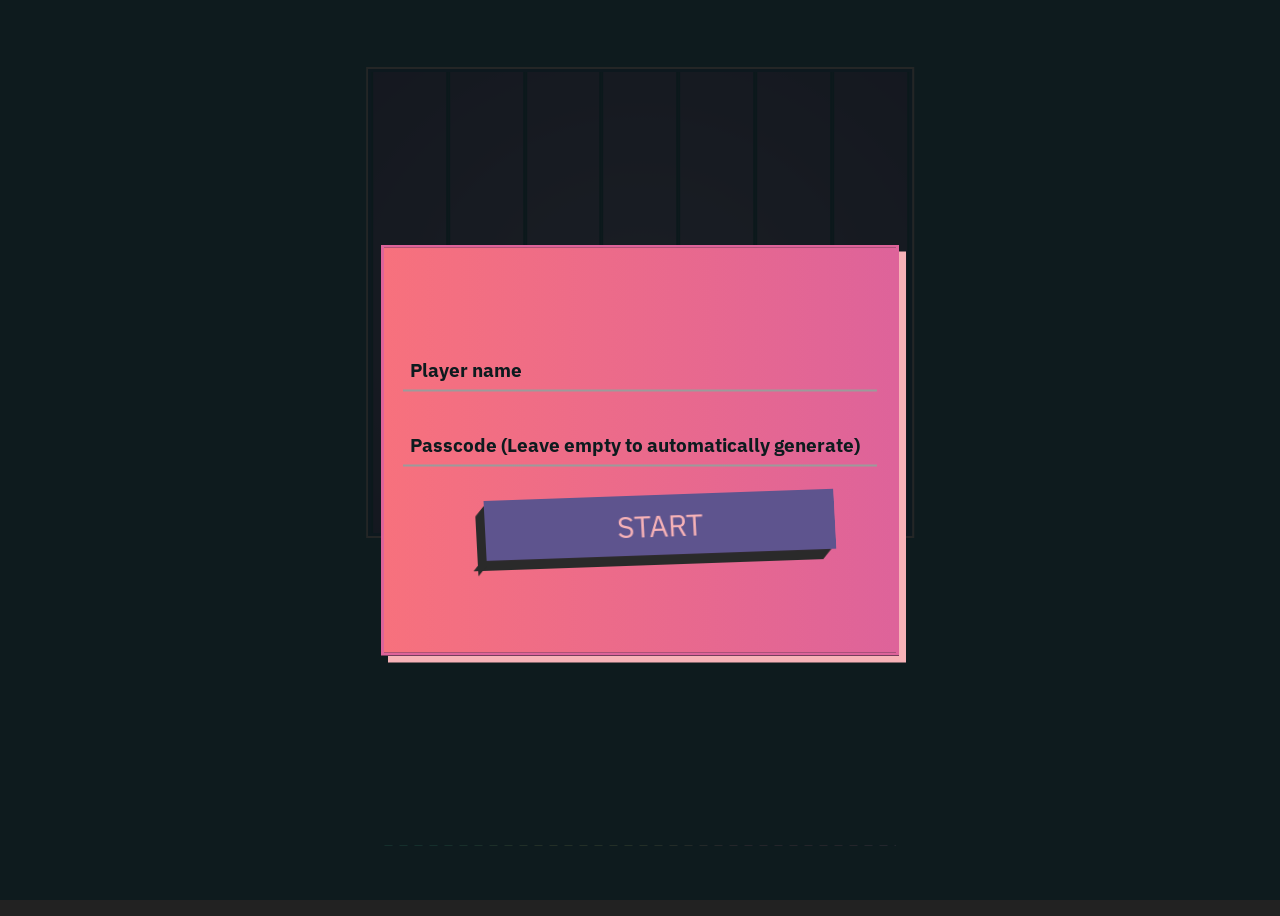
==== Client/index.html @ e77ac41f "initial commit" ====
<!DOCTYPE html>
<html>

<head>
    <meta charset='utf-8'>
    <title>Connect Four -face</title>
    <meta name='viewport' content='width=device-width, initial-scale=1'>
    <link rel='stylesheet' href='main.css'>
    <link rel="stylesheet" href="https://fonts.googleapis.com/css?family=IBM%20Plex%20Sans">
</head>

<body>
    <div class="overlay">
        <div id="popUpForm" class="popUpForm">
            <input type="text" id="nameInputText" class="inputText" placeholder="Player name">
            <input type="text" id="codeInputText" class="inputText"
                placeholder="Passcode (Leave empty to automatically generate)">
            <div>
                <ul>
                    <li>
                        <a href="#">
                            <span onclick="startConnection()"></span>
                            <span onclick="startConnection()"></span>
                            <span onclick="startConnection()"></span>
                            <span onclick="startConnection()"></span>
                            <span class="popUpBtn" onclick="startConnection()">START</span>
                        </a>
                    </li>
                </ul>
            </div>
        </div>
    </div>


    <div class="UI">
        <div id=tableBody class="box">
            <div id=tableCol0 class="tableCol" onclick="sendChoice(0)">
            </div>
            <div id=tableCol1 class="tableCol" onclick="sendChoice(1)">
            </div>
            <div id=tableCol2 class="tableCol" onclick="sendChoice(2)">
            </div>
            <div id=tableCol3 class="tableCol" onclick="sendChoice(3)">
            </div>
            <div id=tableCol4 class="tableCol" onclick="sendChoice(4)">
            </div>
            <div id=tableCol5 class="tableCol" onclick="sendChoice(5)">
            </div>
            <div id=tableCol6 class="tableCol" onclick="sendChoice(6)">
            </div>
        </div>

        <h1 id="info" class="info"></h1>
    </div>
    <script src="https://ajax.googleapis.com/ajax/libs/jquery/3.5.1/jquery.min.js"></script>
    <script type="text/javascript" src="main.js"></script>
</body>

</html>
---- Client/main.css ----
.overlay {
  z-index: 10;
  position: fixed;
  display: block;
  width: 100%;
  height: 100%;
  top: 0;
  left: 0;
  right: 0;
  bottom: 0;
  background-color: rgb(13, 27, 30, 0.9);
}

.popUpForm {
  position: fixed;
  top: 50vh;
  left: 50vw;
  transform: translate(-50%, -50%);
  height: 45vh;
  width: 40vw;
  border: 3px solid #DE639A;
  box-shadow: 7px 7px 0px #F7B2B7;
  display: flex;
  flex-direction: column;
  justify-content: center;
  align-items: center;
  background-image: linear-gradient(to right, #F7717D, #DE639A)
}

.inputText {
  font-family: inherit;
  width: 90%;
  margin: 16px;
  border: 0;
  border-bottom: 2px solid #9b9b9b;
  outline: 0;
  font-size: 1.3rem;
  font-weight: 900;
  color: #0D1B1E;
  padding: 7px;
  background: transparent;
  transition: border-color 0.2s;
}

.inputText::placeholder {
  font-size: 1.2rem;
  font-weight: 900;
  transition: .5s;
  color: #0D1B1E;
}

ul {
  position: relative;
  display: flex;
  transform: rotate(-2deg) skew(1deg);
  transform-style: preserve-3d;
}

ul li {
  position: relative;
  list-style: none;
  width: 350px;
  height: 60px;
  margin: 0px 40px;
}

ul li:before {
  content: '';
  position: absolute;
  bottom: -10px;
  left: -5px;
  width: 100%;
  height: 10px;
  background: #2a2a2a;
  transform-origin: top;
  transform: skewX(-41deg);
}

ul li:after {
  content: '';
  position: absolute;
  top: 5px;
  left: -9px;
  width: 9px;
  height: 100%;
  background: #2a2a2a;
  transform-origin: right;
  transform: skewY(-49deg);
}

ul li span {
  position: absolute;
  top: 0;
  left: 0;
  width: 100%;
  height: 100%;
  display: flex !important;
  background: #5E548E;
  justify-content: center;
  align-items: center;
  color: #F7B2B7;
  font-size: 30px !important;
  transition: 1.5s ease-out;
}

ul li:hover span {
  z-index: 1000;
  transition: .3s;
  color: #F7B2B7;
  box-shadow: -1px 1px 1px rgba(0, 0, 0, .5);
}

ul li:hover span:nth-child(5) {
  transform: translate(20px, -20px);
  opacity: 1;
}

ul li:hover span:nth-child(4) {
  transform: translate(15px, -15px);
  opacity: .8;
}

ul li:hover span:nth-child(3) {
  transform: translate(10px, -10px);
  opacity: .6;
}

ul li:hover span:nth-child(2) {
  transform: translate(5px, -5px);
  opacity: .4;
}

ul li:hover span:nth-child(1) {
  transform: translate(0px, 0px);
  opacity: .2;
}

ul li:nth-child(1):hover span {
  background: #16001e !important;
}

body {
  display: flex;
  flex-direction: column;
  justify-content: center;
  align-items: center;
  min-height: 100vh;
  font-size: .8rem;
  background-color: #222222;
}



.tableCol {
  position: relative;
  display: flex;
  justify-content: flex-end;
  flex-direction: column;
  z-index: 2;
  top: 0px;
  left: 0px;
  width: 14%;
  height: 100%;
  border-left: 2px solid black;
  border-right: 2px solid black;
}

.tableCell{
  height: 14%;
  width: 95%;
  cursor: pointer;
  display: flex;
  justify-content: center;
  align-items: center;
  transition: all 1s ease;
}

.tableValueYell {
  height: 52%;
  width: 90%;
  background-image: linear-gradient(19deg, #fffd75 0%, #c7ff2b 100%);
  transition: all 0.5s ease;
  position: relative;
  display: flex;
  justify-content: center;
  align-items: center;
}
.tableValueRed {
  height: 52%;
  width: 90%;
  background-image: linear-gradient(19deg, #ff0000 0%, #ff4800 100%);
  transition: all 0.5s ease;
  position: relative;
  display: flex;
  justify-content: center;
  align-items: center;
}

.tableValueYell::before, .tableValueYell::after, .tableValueRed::before, .tableValueRed::after{
  content:"";
  position: absolute;
  background: inherit;
  width: 100%;
  height: 100%;
  border-radius: 0;
  transition: all 0.5s ease;
  display: flex;
  align-content: center;
  justify-content: center;
}

.tableValueYell::before , .tableValueRed::before {
  transform: rotateZ(60deg);
}
.tableValueYell::after, .tableValueRed::after {
  transform: rotateZ(-60deg);
}
.tableValueYell:hover, .tableValueRed:hover {
  border-radius: 50px;
}
.tableValueYell:hover::before, .tableValueYell:hover::after, .tableValueRed:hover::before, .tableValueRed:hover::after {
  border-radius: 50px;
}
.tableCell:hover{
  transform: rotateZ(180deg);
}



.UI {
  z-index: 1;
  position: absolute;
  height: 90vh;
  width: 80vw;
}

.info {
  position: absolute;
  bottom: 0%;
  left: 25%;
  width: 50%;
  height: fit-content;
  color: #ff86a6;
  text-align: center;
}

.info:after, .info:before {
  content: "";
  position: absolute;
  width: 100%;
  height: 1px;
  bottom: 0%;
  left: 0;
}

.info:before {
  background: linear-gradient(90deg, #10111F 0%, #10111F 50%, transparent 50%, transparent 100%);
  background-size: 15px;
  background-position: center;
  z-index: 1;
}

.info:after {
  transition: opacity 0.3s ease, animation 0.3s ease;
  background: linear-gradient(to right, #62efab 5%, #F2EA7D 15%, #F2EA7D 25%, #FF8797 35%, #FF8797 45%, #e1a4f4 55%, #e1a4f4 65%, #82fff4 75%, #82fff4 85%, #62efab 95%);
  background-size: 200%;
  background-position: 0%;
  animation: bar 15s linear infinite;
}

@keyframes bar {
  0% {
    background-position: 0%;
  }
  100% {
    background-position: 200%;
  }
}

html {
  font-family: IBM Plex Sans;
  color: #0D1B1E;
}

.box {
  width: 42vw;
  height: 36vw;
  z-index: -1;
  display: flex;
  flex-direction: row;
  position: relative;
  top: 2%;
  left: 50%;
  transform: translate3d(-50%, 0%, 0);
  background-image: radial-gradient(#973B5D 0%, #60002F 100%);
  border: 3px solid #16001E;
  box-shadow: 0 0 0 2px #FF8F75;
}
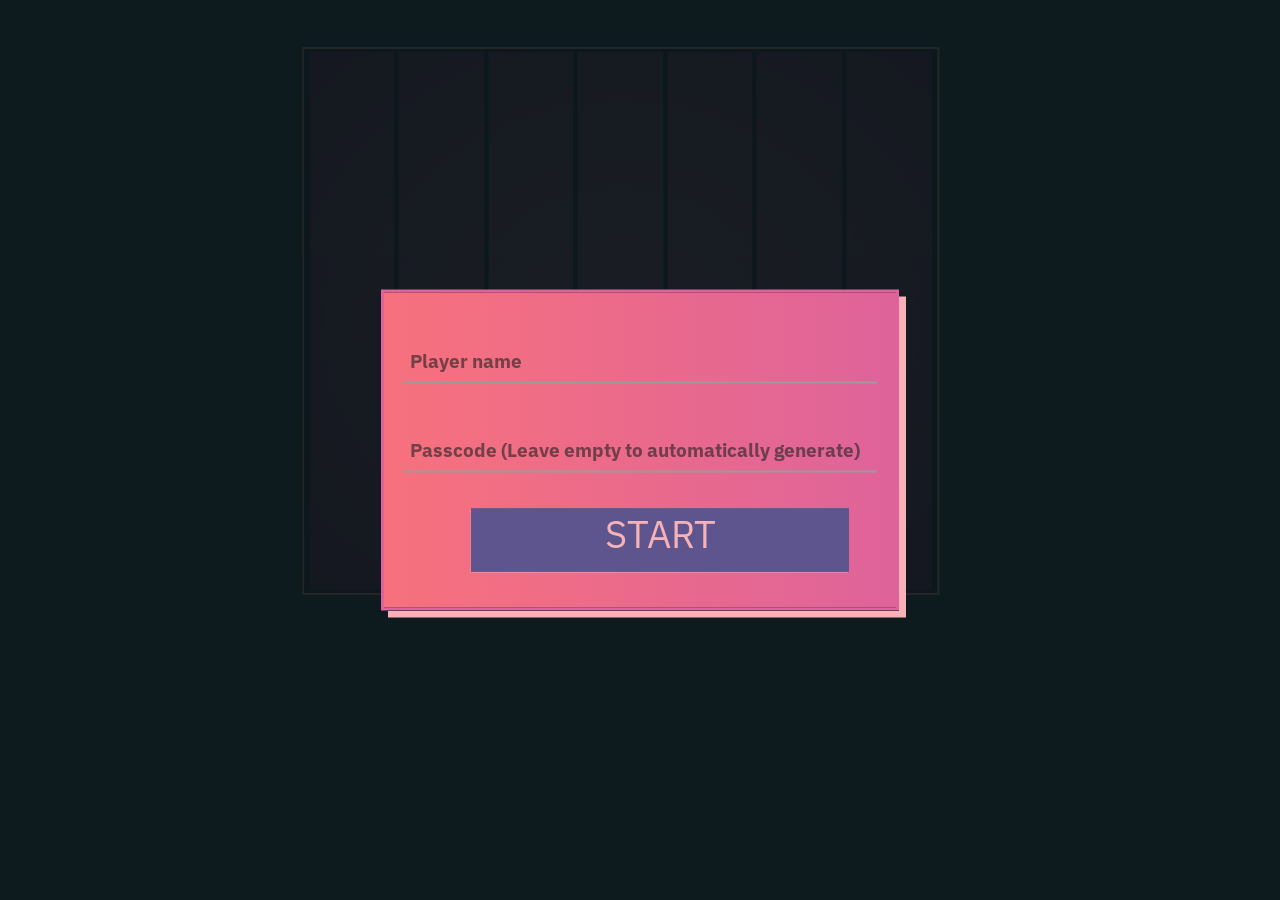
==== commit 42e1a012: "improved front-end" ====
--- a/Client/index.html
+++ b/Client/index.html
@@ -15,15 +15,13 @@
             <input type="text" id="nameInputText" class="inputText" placeholder="Player name">
             <input type="text" id="codeInputText" class="inputText"
                 placeholder="Passcode (Leave empty to automatically generate)">
-            <div>
+            <div class="btnWrapper">
                 <ul>
                     <li>
                         <a href="#">
                             <span onclick="startConnection()"></span>
                             <span onclick="startConnection()"></span>
-                            <span onclick="startConnection()"></span>
-                            <span onclick="startConnection()"></span>
-                            <span class="popUpBtn" onclick="startConnection()">START</span>
+                            <span onclick="startConnection()">START</span>
                         </a>
                     </li>
                 </ul>
@@ -31,26 +29,38 @@
         </div>
     </div>
 
+    <div class="gameScreen">
 
-    <div class="UI">
-        <div id=tableBody class="box">
-            <div id=tableCol0 class="tableCol" onclick="sendChoice(0)">
+        <div class="floatLeft">
+            <label id="labelColor" for="colorBox" class="lblTurn">Your color:</label>
+            <div name="colorBox" id="colorBox" class="colorDisplay">
+                <div id="color" class=""></div>
             </div>
-            <div id=tableCol1 class="tableCol" onclick="sendChoice(1)">
-            </div>
-            <div id=tableCol2 class="tableCol" onclick="sendChoice(2)">
-            </div>
-            <div id=tableCol3 class="tableCol" onclick="sendChoice(3)">
-            </div>
-            <div id=tableCol4 class="tableCol" onclick="sendChoice(4)">
-            </div>
-            <div id=tableCol5 class="tableCol" onclick="sendChoice(5)">
-            </div>
-            <div id=tableCol6 class="tableCol" onclick="sendChoice(6)">
+            <label id="labelTurnColor" for="turnColorBox" class="lblTurn">Turn color:</label>
+            <div name="turnColorBox" id="turnColorBox" class="colorDisplay">
+                <div id="turnColor" class=""></div>
             </div>
         </div>
 
-        <h1 id="info" class="info"></h1>
+        <div class="UI">
+            <div id=tableBody class="box">
+                <div id=tableCol0 class="tableCol" onclick="sendChoice(0)">
+                </div>
+                <div id=tableCol1 class="tableCol" onclick="sendChoice(1)">
+                </div>
+                <div id=tableCol2 class="tableCol" onclick="sendChoice(2)">
+                </div>
+                <div id=tableCol3 class="tableCol" onclick="sendChoice(3)">
+                </div>
+                <div id=tableCol4 class="tableCol" onclick="sendChoice(4)">
+                </div>
+                <div id=tableCol5 class="tableCol" onclick="sendChoice(5)">
+                </div>
+                <div id=tableCol6 class="tableCol" onclick="sendChoice(6)">
+                </div>
+            </div>
+            <h1 id="info" class="info"></h1>
+        </div>
     </div>
     <script src="https://ajax.googleapis.com/ajax/libs/jquery/3.5.1/jquery.min.js"></script>
     <script type="text/javascript" src="main.js"></script>
--- a/Client/main.css
+++ b/Client/main.css
@@ -1,5 +1,3 @@
-
-
 .overlay {
   z-index: 10;
   position: fixed;
@@ -12,13 +10,14 @@
   bottom: 0;
   background-color: rgb(13, 27, 30, 0.9);
 }
-
 .popUpForm {
-  position: fixed;
+  position: relative;
   top: 50vh;
   left: 50vw;
   transform: translate(-50%, -50%);
-  height: 45vh;
+  min-width: 450px;
+  min-height: 300px;
+  height: 35vh;
   width: 40vw;
   border: 3px solid #DE639A;
   box-shadow: 7px 7px 0px #F7B2B7;
@@ -28,66 +27,50 @@
   align-items: center;
   background-image: linear-gradient(to right, #F7717D, #DE639A)
 }
-
 .inputText {
   font-family: inherit;
   width: 90%;
-  margin: 16px;
+  margin: 20px;
   border: 0;
   border-bottom: 2px solid #9b9b9b;
   outline: 0;
-  font-size: 1.3rem;
+  font-size: 2vw;
   font-weight: 900;
   color: #0D1B1E;
   padding: 7px;
   background: transparent;
-  transition: border-color 0.2s;
-}
-
+}
 .inputText::placeholder {
-  font-size: 1.2rem;
+  font-size: 1.5vw;
   font-weight: 900;
   transition: .5s;
-  color: #0D1B1E;
-}
-
+  color: #2222229c;
+}
+.btnWrapper{
+  position: relative;
+  min-width: 337;
+  min-height: 60;
+  width: 66%;
+  height: 20%;
+  margin-bottom: 30px;
+  justify-content: center;
+  align-items: center;
+}
 ul {
-  position: relative;
-  display: flex;
-  transform: rotate(-2deg) skew(1deg);
-  transform-style: preserve-3d;
+  width: 100%;
+  height: 100%;
+  position: relative;
+  display: flex;
 }
 
 ul li {
-  position: relative;
+  position: absolute;
+  top: 0;
+  left: 0;
   list-style: none;
-  width: 350px;
-  height: 60px;
-  margin: 0px 40px;
-}
-
-ul li:before {
-  content: '';
-  position: absolute;
-  bottom: -10px;
-  left: -5px;
-  width: 100%;
-  height: 10px;
-  background: #2a2a2a;
-  transform-origin: top;
-  transform: skewX(-41deg);
-}
-
-ul li:after {
-  content: '';
-  position: absolute;
-  top: 5px;
-  left: -9px;
-  width: 9px;
-  height: 100%;
-  background: #2a2a2a;
-  transform-origin: right;
-  transform: skewY(-49deg);
+  width: 100%;
+  height: 100%;
+  box-shadow: -1px 1px 1px rgba(255, 255, 255, 0.2);
 }
 
 ul li span {
@@ -96,13 +79,12 @@
   left: 0;
   width: 100%;
   height: 100%;
-  display: flex !important;
   background: #5E548E;
-  justify-content: center;
-  align-items: center;
+  text-align: center;
   color: #F7B2B7;
-  font-size: 30px !important;
-  transition: 1.5s ease-out;
+  font-family: IBM Plex Sans;
+  font-size: 3vw !important;
+  transition: .7s ease-out;
 }
 
 ul li:hover span {
@@ -112,181 +94,35 @@
   box-shadow: -1px 1px 1px rgba(0, 0, 0, .5);
 }
 
-ul li:hover span:nth-child(5) {
-  transform: translate(20px, -20px);
-  opacity: 1;
-}
-
-ul li:hover span:nth-child(4) {
-  transform: translate(15px, -15px);
-  opacity: .8;
-}
-
 ul li:hover span:nth-child(3) {
   transform: translate(10px, -10px);
-  opacity: .6;
+  opacity: 1;
 }
 
 ul li:hover span:nth-child(2) {
   transform: translate(5px, -5px);
-  opacity: .4;
-}
-
-ul li:hover span:nth-child(1) {
-  transform: translate(0px, 0px);
-  opacity: .2;
+  opacity: .5;
 }
 
 ul li:nth-child(1):hover span {
-  background: #16001e !important;
-}
-
-body {
-  display: flex;
-  flex-direction: column;
-  justify-content: center;
-  align-items: center;
-  min-height: 100vh;
-  font-size: .8rem;
-  background-color: #222222;
-}
-
-
-
-.tableCol {
-  position: relative;
-  display: flex;
-  justify-content: flex-end;
-  flex-direction: column;
-  z-index: 2;
-  top: 0px;
-  left: 0px;
-  width: 14%;
-  height: 100%;
-  border-left: 2px solid black;
-  border-right: 2px solid black;
-}
-
-.tableCell{
-  height: 14%;
-  width: 95%;
-  cursor: pointer;
-  display: flex;
-  justify-content: center;
-  align-items: center;
-  transition: all 1s ease;
-}
-
-.tableValueYell {
-  height: 52%;
-  width: 90%;
-  background-image: linear-gradient(19deg, #fffd75 0%, #c7ff2b 100%);
-  transition: all 0.5s ease;
-  position: relative;
-  display: flex;
-  justify-content: center;
-  align-items: center;
-}
-.tableValueRed {
-  height: 52%;
-  width: 90%;
-  background-image: linear-gradient(19deg, #ff0000 0%, #ff4800 100%);
-  transition: all 0.5s ease;
-  position: relative;
-  display: flex;
-  justify-content: center;
-  align-items: center;
-}
-
-.tableValueYell::before, .tableValueYell::after, .tableValueRed::before, .tableValueRed::after{
-  content:"";
-  position: absolute;
-  background: inherit;
-  width: 100%;
-  height: 100%;
-  border-radius: 0;
-  transition: all 0.5s ease;
-  display: flex;
-  align-content: center;
-  justify-content: center;
-}
-
-.tableValueYell::before , .tableValueRed::before {
-  transform: rotateZ(60deg);
-}
-.tableValueYell::after, .tableValueRed::after {
-  transform: rotateZ(-60deg);
-}
-.tableValueYell:hover, .tableValueRed:hover {
-  border-radius: 50px;
-}
-.tableValueYell:hover::before, .tableValueYell:hover::after, .tableValueRed:hover::before, .tableValueRed:hover::after {
-  border-radius: 50px;
-}
-.tableCell:hover{
-  transform: rotateZ(180deg);
-}
-
-
+  background: #280435 !important;
+}
+
+.gameScreen{
+  display: flex;
+}
 
 .UI {
   z-index: 1;
-  position: absolute;
+  margin: 2%;
+  position: relative;
   height: 90vh;
   width: 80vw;
-}
-
-.info {
-  position: absolute;
-  bottom: 0%;
-  left: 25%;
-  width: 50%;
-  height: fit-content;
-  color: #ff86a6;
-  text-align: center;
-}
-
-.info:after, .info:before {
-  content: "";
-  position: absolute;
-  width: 100%;
-  height: 1px;
-  bottom: 0%;
-  left: 0;
-}
-
-.info:before {
-  background: linear-gradient(90deg, #10111F 0%, #10111F 50%, transparent 50%, transparent 100%);
-  background-size: 15px;
-  background-position: center;
-  z-index: 1;
-}
-
-.info:after {
-  transition: opacity 0.3s ease, animation 0.3s ease;
-  background: linear-gradient(to right, #62efab 5%, #F2EA7D 15%, #F2EA7D 25%, #FF8797 35%, #FF8797 45%, #e1a4f4 55%, #e1a4f4 65%, #82fff4 75%, #82fff4 85%, #62efab 95%);
-  background-size: 200%;
-  background-position: 0%;
-  animation: bar 15s linear infinite;
-}
-
-@keyframes bar {
-  0% {
-    background-position: 0%;
-  }
-  100% {
-    background-position: 200%;
-  }
-}
-
-html {
-  font-family: IBM Plex Sans;
-  color: #0D1B1E;
-}
-
+  align-items: center;
+}
 .box {
-  width: 42vw;
-  height: 36vw;
+  width: 49vw;
+  height: 42vw;
   z-index: -1;
   display: flex;
   flex-direction: row;
@@ -297,4 +133,123 @@
   background-image: radial-gradient(#973B5D 0%, #60002F 100%);
   border: 3px solid #16001E;
   box-shadow: 0 0 0 2px #FF8F75;
+}
+.tableCol {
+  position: relative;
+  display: flex;
+  justify-content: flex-end;
+  flex-direction: column;
+  height: 100%;
+  width: 14%;
+  border-left: 2px solid black;
+  border-right: 2px solid black;
+}
+
+.tableCell{
+  height: 14%;
+  width: 100%;
+  cursor: pointer;
+  display: flex;
+  justify-content: center;
+  align-items: center;
+  transition: all .8s ease;
+}
+.floatLeft{
+  position: sticky;
+  justify-content: left;
+  width: fit-content;
+  height: fit-content;
+  left: 6vw;
+  top: 6vw;
+}
+.lblTurn{
+  display:none;
+  font-family: inherit;
+  margin: 10px;
+  border: 0 2px solid #0D1B1E;
+  font-size: 2vw;
+  font-weight: 900;
+  color: #9b9b9b;
+  padding: 7px;
+}
+.colorDisplay{
+  height: 5.04vw;
+  width: 5.88vw;
+  display: flex;
+  justify-content: center;
+  align-items: center;
+  transition: all .8s ease;
+}
+
+.tableValueYell {
+  height: 52%;
+  width: 90%;
+  background-image: linear-gradient(19deg, #fffd75 0%, #c7ff2b 100%);
+  transition: all 0.5s ease;
+  position: relative;
+  display: flex;
+  justify-content: center;
+  align-items: center;
+}
+.tableValueRed {
+  height: 52%;
+  width: 90%;
+  background-image: linear-gradient(19deg, #ff0000 0%, #ff4800 100%);
+  transition: all 0.5s ease;
+  position: relative;
+  display: flex;
+  justify-content: center;
+  align-items: center;
+}
+
+.tableValueYell::before, .tableValueYell::after, .tableValueRed::before, .tableValueRed::after{
+  content:"";
+  position: absolute;
+  background: inherit;
+  width: 100%;
+  height: 100%;
+  border-radius: 0;
+  transition: all 0.5s ease;
+  display: flex;
+  align-content: center;
+  justify-content: center;
+}
+
+.tableValueYell::before , .tableValueRed::before {
+  transform: rotateZ(60deg);
+}
+.tableValueYell::after, .tableValueRed::after {
+  transform: rotateZ(-60deg);
+}
+.tableValueYell:hover, .tableValueRed:hover {
+  border-radius: 50px;
+}
+.tableValueYell:hover::before, .tableValueYell:hover::after, .tableValueRed:hover::before, .tableValueRed:hover::after {
+  border-radius: 50px;
+}
+.tableCell:hover{
+  transform: rotateZ(180deg);
+}
+
+.info {
+  position: sticky;
+  bottom: 0%;
+  height: fit-content;
+  margin-left: auto;
+  margin-right: auto;
+  width: 40vw;
+  min-width: 60px;
+  border-bottom: 2px solid #60002eb6;
+  text-align: center;
+  color: #ff86a6;
+}
+
+body {
+  overflow: hidden;
+  background-color: #222222;
+}
+
+html {
+  font-family: IBM Plex Sans;
+  color: #0D1B1E;
 }
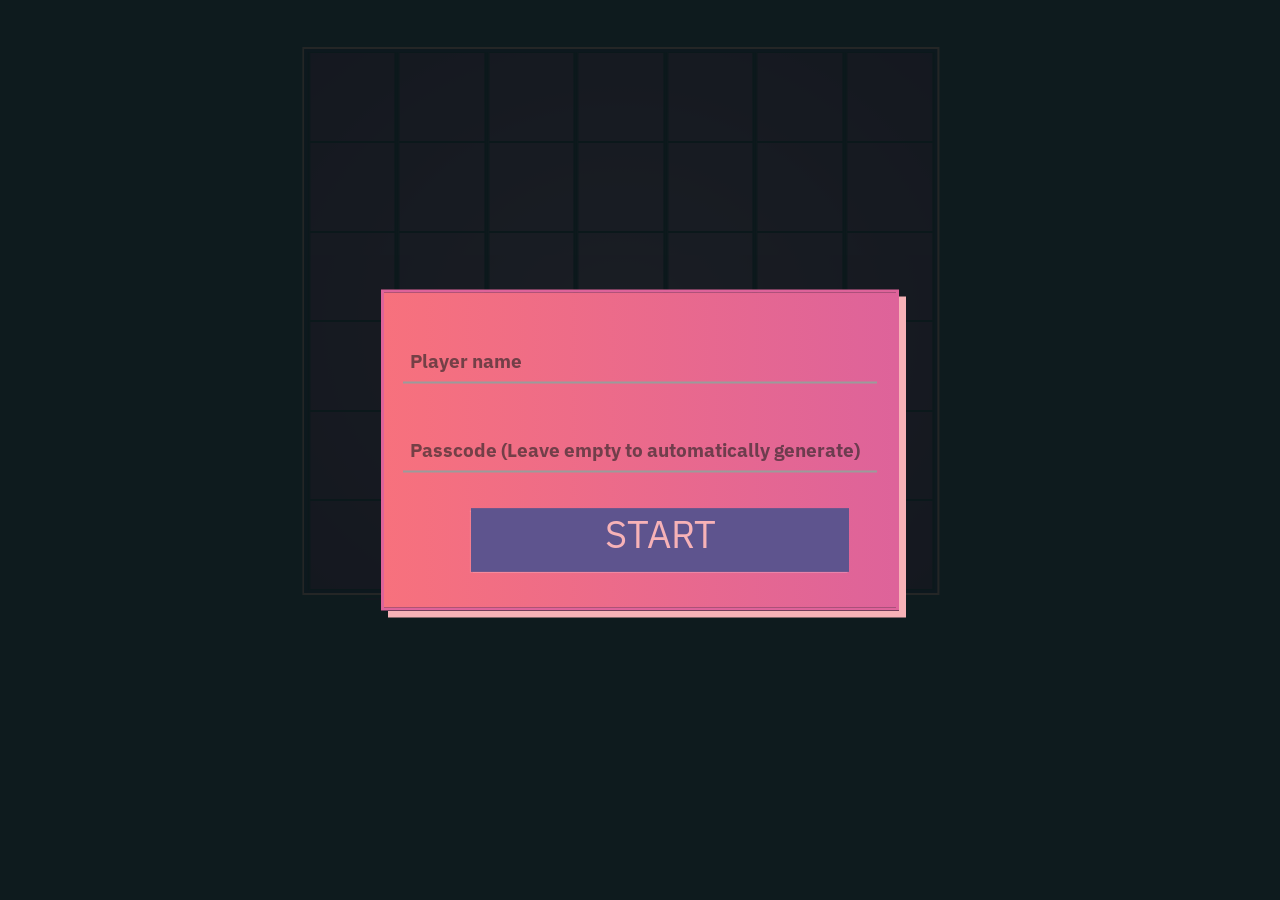
==== commit af701238: "updated front-end" ====
--- a/Client/index.html
+++ b/Client/index.html
@@ -43,21 +43,8 @@
         </div>
 
         <div class="UI">
-            <div id=tableBody class="box">
-                <div id=tableCol0 class="tableCol" onclick="sendChoice(0)">
-                </div>
-                <div id=tableCol1 class="tableCol" onclick="sendChoice(1)">
-                </div>
-                <div id=tableCol2 class="tableCol" onclick="sendChoice(2)">
-                </div>
-                <div id=tableCol3 class="tableCol" onclick="sendChoice(3)">
-                </div>
-                <div id=tableCol4 class="tableCol" onclick="sendChoice(4)">
-                </div>
-                <div id=tableCol5 class="tableCol" onclick="sendChoice(5)">
-                </div>
-                <div id=tableCol6 class="tableCol" onclick="sendChoice(6)">
-                </div>
+            <div id="tableBody" class="box">
+                
             </div>
             <h1 id="info" class="info"></h1>
         </div>
--- a/Client/main.css
+++ b/Client/main.css
@@ -146,9 +146,9 @@
 }
 
 .tableCell{
-  height: 14%;
-  width: 100%;
-  cursor: pointer;
+  height: 100%;
+  width: 100%;
+  border: 1px solid black;
   display: flex;
   justify-content: center;
   align-items: center;
@@ -190,6 +190,7 @@
   display: flex;
   justify-content: center;
   align-items: center;
+  border-radius: 60px;
 }
 .tableValueRed {
   height: 52%;
@@ -200,6 +201,7 @@
   display: flex;
   justify-content: center;
   align-items: center;
+  border-radius: 60px;
 }
 
 .tableValueYell::before, .tableValueYell::after, .tableValueRed::before, .tableValueRed::after{
@@ -209,10 +211,30 @@
   width: 100%;
   height: 100%;
   border-radius: 0;
-  transition: all 0.5s ease;
+  transition: all 2s ease;
   display: flex;
   align-content: center;
   justify-content: center;
+  border-radius: 60px;
+}
+
+.tableValueRed:hover, .tableValueYell:hover{
+  transform: rotateZ(180deg);
+  border-radius: 45px;
+}
+
+.animationLoop{
+  animation-name: rotateInner;
+  animation-duration: 2s;
+  animation-iteration-count: infinite;
+  animation-timing-function: linear;
+}
+
+@keyframes rotateInner{
+  from{transform: rotateZ(0deg)}
+  to{transform: rotateZ(360deg)}
+  from{border-radius: 80px}
+  to{border-radius: 60px}
 }
 
 .tableValueYell::before , .tableValueRed::before {
@@ -221,15 +243,7 @@
 .tableValueYell::after, .tableValueRed::after {
   transform: rotateZ(-60deg);
 }
-.tableValueYell:hover, .tableValueRed:hover {
-  border-radius: 50px;
-}
-.tableValueYell:hover::before, .tableValueYell:hover::after, .tableValueRed:hover::before, .tableValueRed:hover::after {
-  border-radius: 50px;
-}
-.tableCell:hover{
-  transform: rotateZ(180deg);
-}
+
 
 .info {
   position: sticky;
